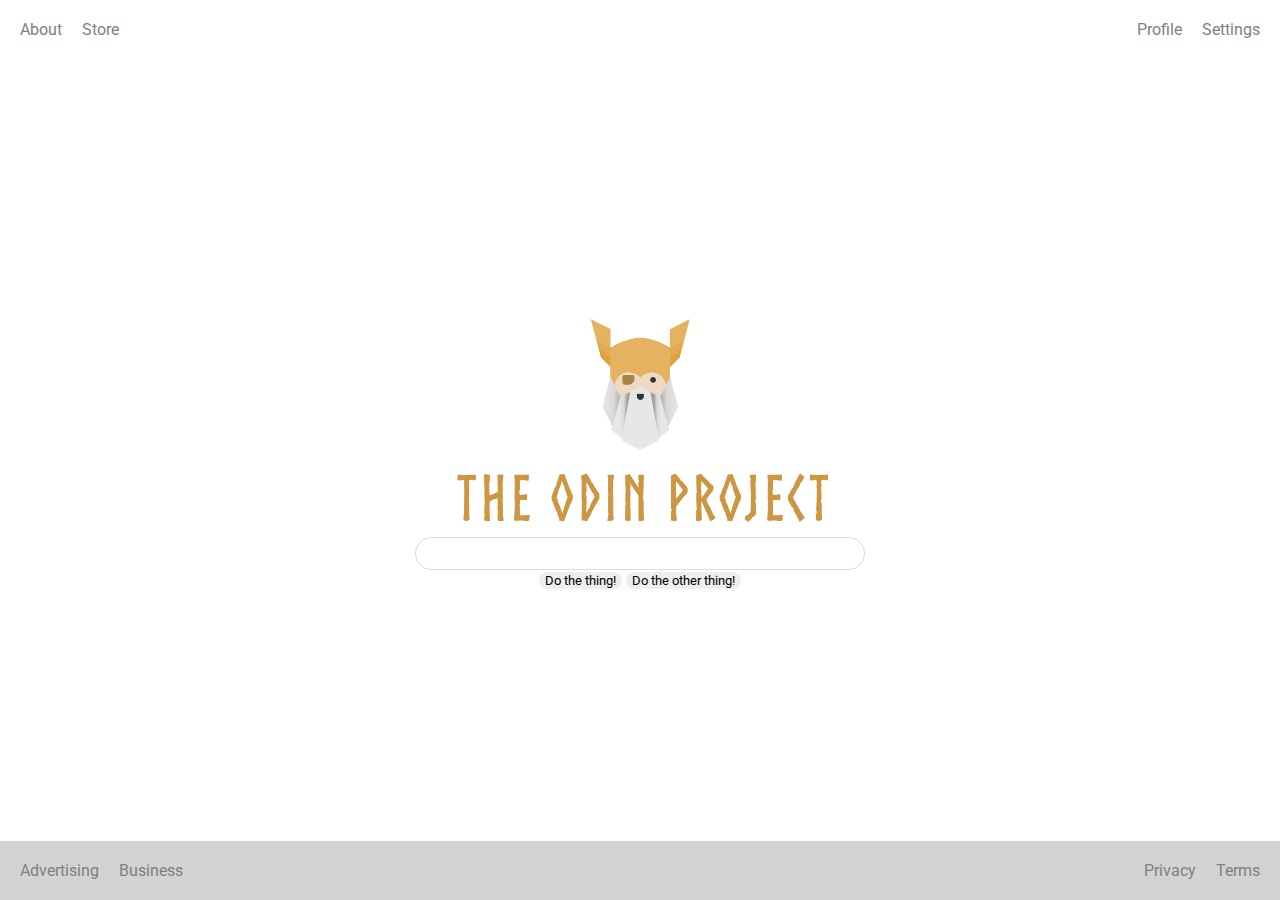
==== flex/06-flex-layout/index.html @ 214b0725 "uploaded 06-flex-layout solved 1.ul - margin padding 2.body flex" ====
<!DOCTYPE html>
<html lang="en">
  <head>
    <meta charset="UTF-8">
    <meta http-equiv="X-UA-Compatible" content="IE=edge">
    <meta name="viewport" content="width=device-width, initial-scale=1.0">
    <title>LAYOUT</title>
    <link rel="stylesheet" href="./style.css">
  </head>
  <body>
    <div class="header">
      <ul class="left-links">
        <li><a href="#">About</a></li>
        <li><a href="#">Store</a></li>
      </ul>
      <ul class="right-links">
        <li><a href="#">Profile</a></li>
        <li><a href="#">Settings</a></li>
      </ul>
    </div>
    <div class="content">
      <img src="./logo.png" alt="Project logo. Represents odin with the project name.">
      <div class="input">
        <input type="text">
      </div>
      <div class="buttons">
        <button>Do the thing!</button>
        <button>Do the other thing!</button>
      </div>
    </div>
    <div class="footer">
      <ul class="left-links">
        <li><a href="#">Advertising</a></li>
        <li><a href="#">Business</a></li>
      </ul>
      <ul class="right-links">
        <li><a href="#">Privacy</a></li>
        <li><a href="#">Terms</a></li>
      </ul>
    </div>
  </body>
</html>
---- flex/06-flex-layout/style.css ----
@import url('https://fonts.googleapis.com/css2?family=Roboto:wght@400;700&display=swap');

body {
  height: 100vh;
  margin: 0;
  overflow: hidden;
  font-family: Roboto, sans-serif;
  display: flex;
  flex-direction: column;
  justify-content: space-between;
}

img {
  width: 600px;
}

button {
  font-family: Roboto, sans-serif;
  border: none;
  border-radius: 8px;
  background: #eee;
}

input {
  border: 1px solid #ddd;
  border-radius: 16px;
  padding: 8px 24px;
  width: 400px;
}

.header{
  display:flex;
  justify-content: space-between;
  padding: 20px;
}

ul{
  display: flex;
  gap: 20px;
  padding: 0px;
  margin: 0px;
}

ul li{
  list-style: none;
}
ul li a{
  text-decoration: none;
  color: grey;
}

.content{
  display: flex;
  flex-direction: column;
  justify-content: center;
  align-items: center;
}

.footer{
  background-color: lightgrey;
  display: flex;
  justify-content: space-between;
  gap: 20px;
  padding: 20px;
}
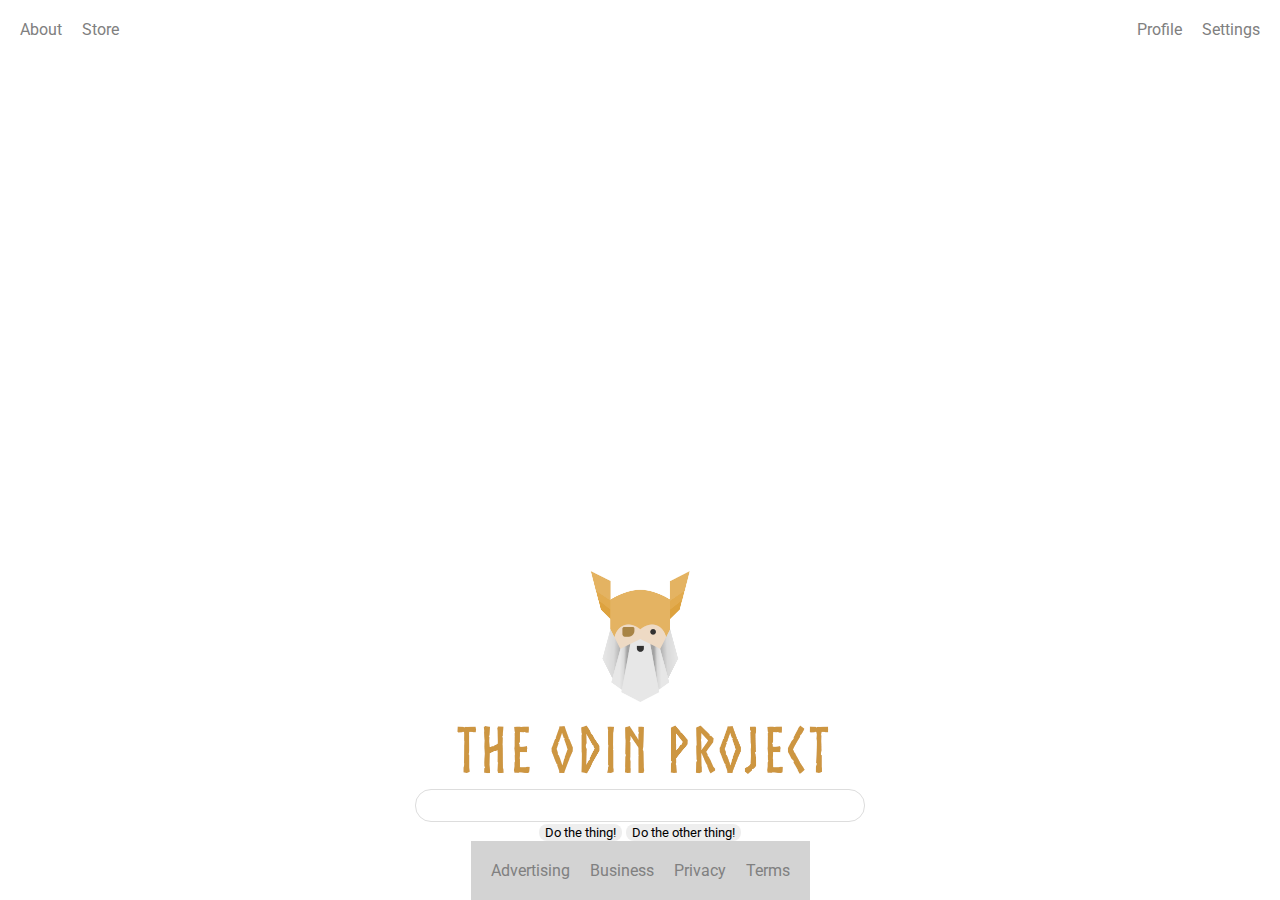
==== commit 79a15e51: "code review" ====
--- a/flex/06-flex-layout/index.html
+++ b/flex/06-flex-layout/index.html
@@ -18,7 +18,7 @@
         <li><a href="#">Settings</a></li>
       </ul>
     </div>
-    <div class="content">
+    <disv class="content">
       <img src="./logo.png" alt="Project logo. Represents odin with the project name.">
       <div class="input">
         <input type="text">
